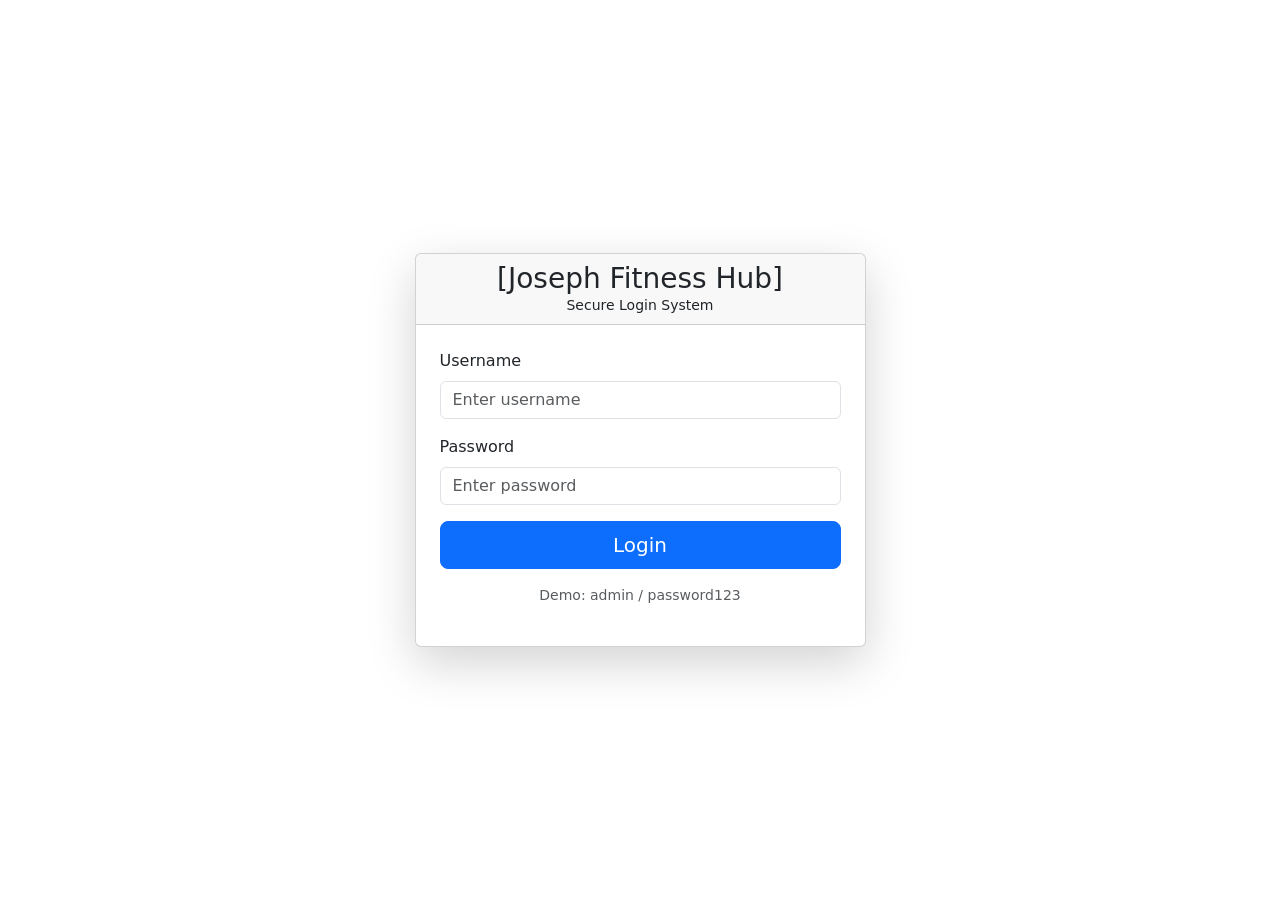
==== lab4_2411600292/index.html @ cb8f3c8f ""Added Laboratory Exercise 4: Enhanced Dashboard with Advanced JavaScript & Interactive Data Visuali" ====
<!DOCTYPE html>
<html lang="en">
<head>
    <meta charset="UTF-8">
    <meta name="viewport" content="width=device-width, initial-scale=1.0">
    <title>Login | [Joseph Fitness Hub]</title>

    <link href="https://cdn.jsdelivr.net/npm/bootstrap@5.3.2/dist/css/bootstrap.min.css" rel="stylesheet">

    <link rel="stylesheet" href="css/style.css">
</head>
<body>

    <div class="login-wrapper d-flex align-items-center justify-content-center min-vh-100">
        <div class="container">
            <div class="row justify-content-center">
                <div class="col-md-5">

                    <div class="card login-card shadow-lg">
                        <div class="card-header text-center theme-header">
                            <h3 class="mb-0">[Joseph Fitness Hub]</h3>
                            <p class="mb-0 small">Secure Login System</p>
                        </div>

                        <div class="card-body p-4">
                            <form id="loginForm">
                                <div class="mb-3">
                                    <label for="username" class="form-label">Username</label>
                                    <input type="text" class="form-control" id="username" placeholder="Enter username" required>
                                </div>

                                <div class="mb-3">
                                    <label for="password" class="form-label">Password</label>
                                    <input type="password" class="form-control" id="password" placeholder="Enter password" required>
                                </div>

                                <div id="errorAlert" class="alert alert-danger d-none" role="alert">
                                    Invalid username or password!
                                </div>

                                <div class="d-grid">
                                    <button type="button" id="loginBtn" class="btn btn-primary btn-lg">Login</button>
                                </div>
                            </form>
                            <p class="text-center mt-3 small text-muted">Demo: admin / password123</p>
                        </div>
                    </div>

                </div>
            </div>
        </div>
    </div>

    <script src="https://cdn.jsdelivr.net/npm/bootstrap@5.3.2/dist/js/bootstrap.bundle.min.js"></script>

    <script src="js/login.js"></script>
</body>
</html>
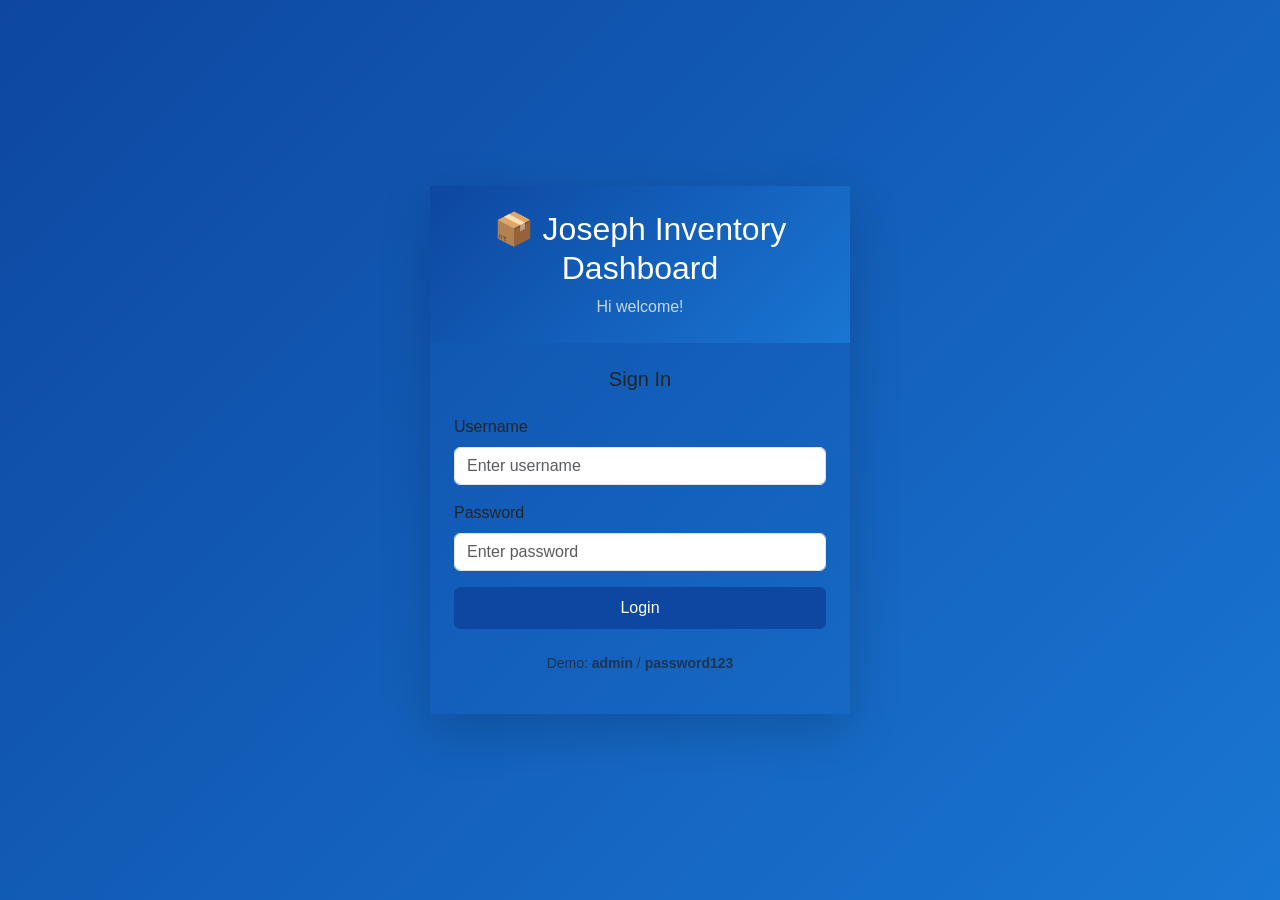
==== commit 5559c136: "Add files via upload" ====
--- a/lab4_2411600292/index.html
+++ b/lab4_2411600292/index.html
@@ -3,56 +3,39 @@
 <head>
     <meta charset="UTF-8">
     <meta name="viewport" content="width=device-width, initial-scale=1.0">
-    <title>Login | [Joseph Fitness Hub]</title>
-
+    <title>Login | Inventory Dashboard</title>
     <link href="https://cdn.jsdelivr.net/npm/bootstrap@5.3.2/dist/css/bootstrap.min.css" rel="stylesheet">
-
-    <link rel="stylesheet" href="css/style.css">
+    <link rel="stylesheet" href="style.css">
 </head>
 <body>
-
-    <div class="login-wrapper d-flex align-items-center justify-content-center min-vh-100">
-        <div class="container">
-            <div class="row justify-content-center">
-                <div class="col-md-5">
-
-                    <div class="card login-card shadow-lg">
-                        <div class="card-header text-center theme-header">
-                            <h3 class="mb-0">[Joseph Fitness Hub]</h3>
-                            <p class="mb-0 small">Secure Login System</p>
-                        </div>
-
-                        <div class="card-body p-4">
-                            <form id="loginForm">
-                                <div class="mb-3">
-                                    <label for="username" class="form-label">Username</label>
-                                    <input type="text" class="form-control" id="username" placeholder="Enter username" required>
-                                </div>
-
-                                <div class="mb-3">
-                                    <label for="password" class="form-label">Password</label>
-                                    <input type="password" class="form-control" id="password" placeholder="Enter password" required>
-                                </div>
-
-                                <div id="errorAlert" class="alert alert-danger d-none" role="alert">
-                                    Invalid username or password!
-                                </div>
-
-                                <div class="d-grid">
-                                    <button type="button" id="loginBtn" class="btn btn-primary btn-lg">Login</button>
-                                </div>
-                            </form>
-                            <p class="text-center mt-3 small text-muted">Demo: admin / password123</p>
-                        </div>
+    <div class="login-wrapper d-flex justify-content-center align-items-center">
+        <div class="login-card shadow-lg" style="max-width: 420px; width: 100%;">
+            <div class="theme-header">
+                <h2 class="mb-0">📦 Joseph Inventory Dashboard</h2>
+                <p class="mb-0 mt-2 opacity-75">Hi welcome!</p>
+            </div>
+            <div class="card-body p-4">
+                <h5 class="text-center mb-4">Sign In</h5>
+                <form id="loginForm">
+                    <div class="mb-3">
+                        <label class="form-label">Username</label>
+                        <input type="text" id="username" class="form-control" placeholder="Enter username" required>
                     </div>
-
-                </div>
+                    <div class="mb-3">
+                        <label class="form-label">Password</label>
+                        <input type="password" id="password" class="form-control" placeholder="Enter password" required>
+                    </div>
+                    <div id="errorAlert" class="alert alert-danger d-none" role="alert">
+                        ❌ Invalid username or password
+                    </div>
+                    <button type="submit" class="btn btn-primary w-100 py-2">Login</button>
+                </form>
+                <p class="text-center mt-4 small text-muted">Demo: <strong>admin</strong> / <strong>password123</strong></p>
             </div>
         </div>
     </div>
 
     <script src="https://cdn.jsdelivr.net/npm/bootstrap@5.3.2/dist/js/bootstrap.bundle.min.js"></script>
-
-    <script src="js/login.js"></script>
+    <script src="login.js"></script>
 </body>
 </html>
--- a/lab4_2411600292/style.css
+++ b/lab4_2411600292/style.css
@@ -0,0 +1,62 @@
+:root {
+    --primary: #0d47a1;
+    --secondary: #1976d2;
+    --accent: #ffc107;
+    --bg-light: #f5f7fa;
+}
+
+body {
+    background-color: var(--bg-light);
+    font-family: 'Segoe UI', sans-serif;
+}
+
+.login-wrapper {
+    background: linear-gradient(135deg, var(--primary) 0%, var(--secondary) 100%);
+    min-height: 100vh;
+}
+
+.theme-header {
+    background: linear-gradient(135deg, var(--primary) 0%, var(--secondary) 100%);
+    color: white;
+    padding: 1.5rem;
+    text-align: center;
+}
+
+.navbar {
+    background: linear-gradient(90deg, var(--primary) 0%, var(--secondary) 100%) !important;
+}
+
+.greeting-box {
+    background: linear-gradient(90deg, var(--secondary) 0%, var(--primary) 100%);
+    color: white;
+    padding: 1.5rem;
+    border-radius: 12px;
+}
+
+.stat-card {
+    border: none;
+    border-radius: 10px;
+    background: white;
+    box-shadow: 0 3px 10px rgba(0,0,0,0.05);
+    border-left: 4px solid var(--primary);
+}
+
+.table thead {
+    background-color: var(--primary);
+    color: white;
+}
+
+canvas {
+    max-height: 280px;
+    width: 100% !important;
+}
+
+.btn-primary {
+    background-color: var(--primary);
+    border-color: var(--primary);
+}
+
+.btn-primary:hover {
+    background-color: var(--secondary);
+    border-color: var(--secondary);
+}
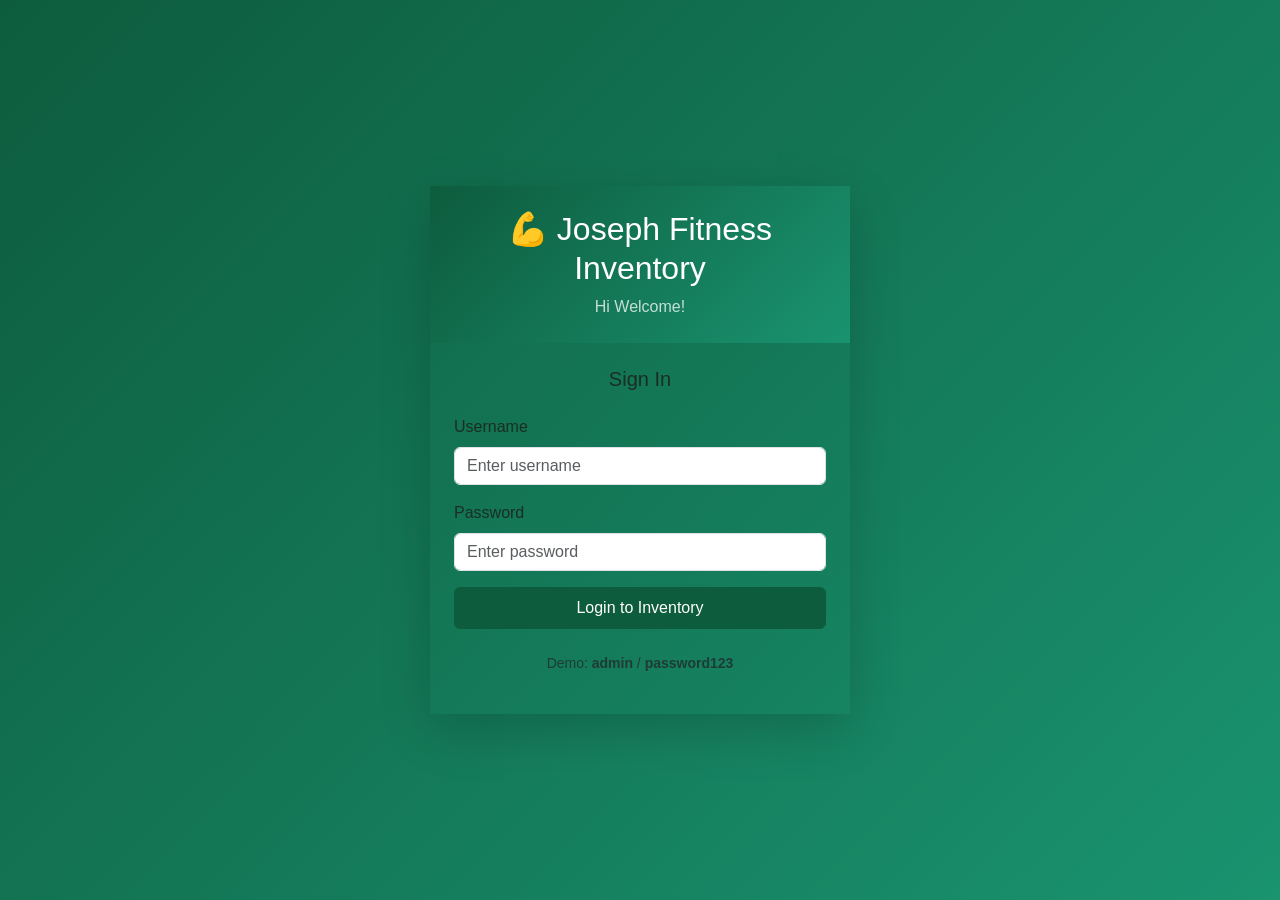
==== commit a1e1e5db: ""Added Laboratory Exercise 4: Enhanced Dashboard with Advanced JavaScript & Interactive Data Visuali" ====
--- a/lab4_2411600292/index.html
+++ b/lab4_2411600292/index.html
@@ -3,7 +3,7 @@
 <head>
     <meta charset="UTF-8">
     <meta name="viewport" content="width=device-width, initial-scale=1.0">
-    <title>Login | Inventory Dashboard</title>
+    <title>Login | Joseph Fitness Inventory</title>
     <link href="https://cdn.jsdelivr.net/npm/bootstrap@5.3.2/dist/css/bootstrap.min.css" rel="stylesheet">
     <link rel="stylesheet" href="style.css">
 </head>
@@ -11,8 +11,8 @@
     <div class="login-wrapper d-flex justify-content-center align-items-center">
         <div class="login-card shadow-lg" style="max-width: 420px; width: 100%;">
             <div class="theme-header">
-                <h2 class="mb-0">📦 Joseph Inventory Dashboard</h2>
-                <p class="mb-0 mt-2 opacity-75">Hi welcome!</p>
+                <h2 class="mb-0">💪 Joseph Fitness Inventory</h2>
+                <p class="mb-0 mt-2 opacity-75">Hi Welcome!</p>
             </div>
             <div class="card-body p-4">
                 <h5 class="text-center mb-4">Sign In</h5>
@@ -28,7 +28,7 @@
                     <div id="errorAlert" class="alert alert-danger d-none" role="alert">
                         ❌ Invalid username or password
                     </div>
-                    <button type="submit" class="btn btn-primary w-100 py-2">Login</button>
+                    <button type="submit" class="btn btn-primary w-100 py-2">Login to Inventory</button>
                 </form>
                 <p class="text-center mt-4 small text-muted">Demo: <strong>admin</strong> / <strong>password123</strong></p>
             </div>
--- a/lab4_2411600292/style.css
+++ b/lab4_2411600292/style.css
@@ -1,13 +1,15 @@
 :root {
-    --primary: #0d47a1;
-    --secondary: #1976d2;
-    --accent: #ffc107;
-    --bg-light: #f5f7fa;
+    --primary: #0d5c3e;
+    --secondary: #1a936f;
+    --accent: #f3a712;
+    --bg-light: #f0f7f4;
+    --text-dark: #1a2e24;
 }
 
 body {
     background-color: var(--bg-light);
-    font-family: 'Segoe UI', sans-serif;
+    color: var(--text-dark);
+    font-family: 'Segoe UI', Roboto, sans-serif;
 }
 
 .login-wrapper {
@@ -29,16 +31,21 @@
 .greeting-box {
     background: linear-gradient(90deg, var(--secondary) 0%, var(--primary) 100%);
     color: white;
-    padding: 1.5rem;
+    padding: 1.75rem;
     border-radius: 12px;
 }
 
 .stat-card {
     border: none;
-    border-radius: 10px;
+    border-radius: 12px;
     background: white;
-    box-shadow: 0 3px 10px rgba(0,0,0,0.05);
+    box-shadow: 0 4px 15px rgba(13, 92, 62, 0.08);
     border-left: 4px solid var(--primary);
+    transition: transform 0.3s ease;
+}
+
+.stat-card:hover {
+    transform: translateY(-3px);
 }
 
 .table thead {
